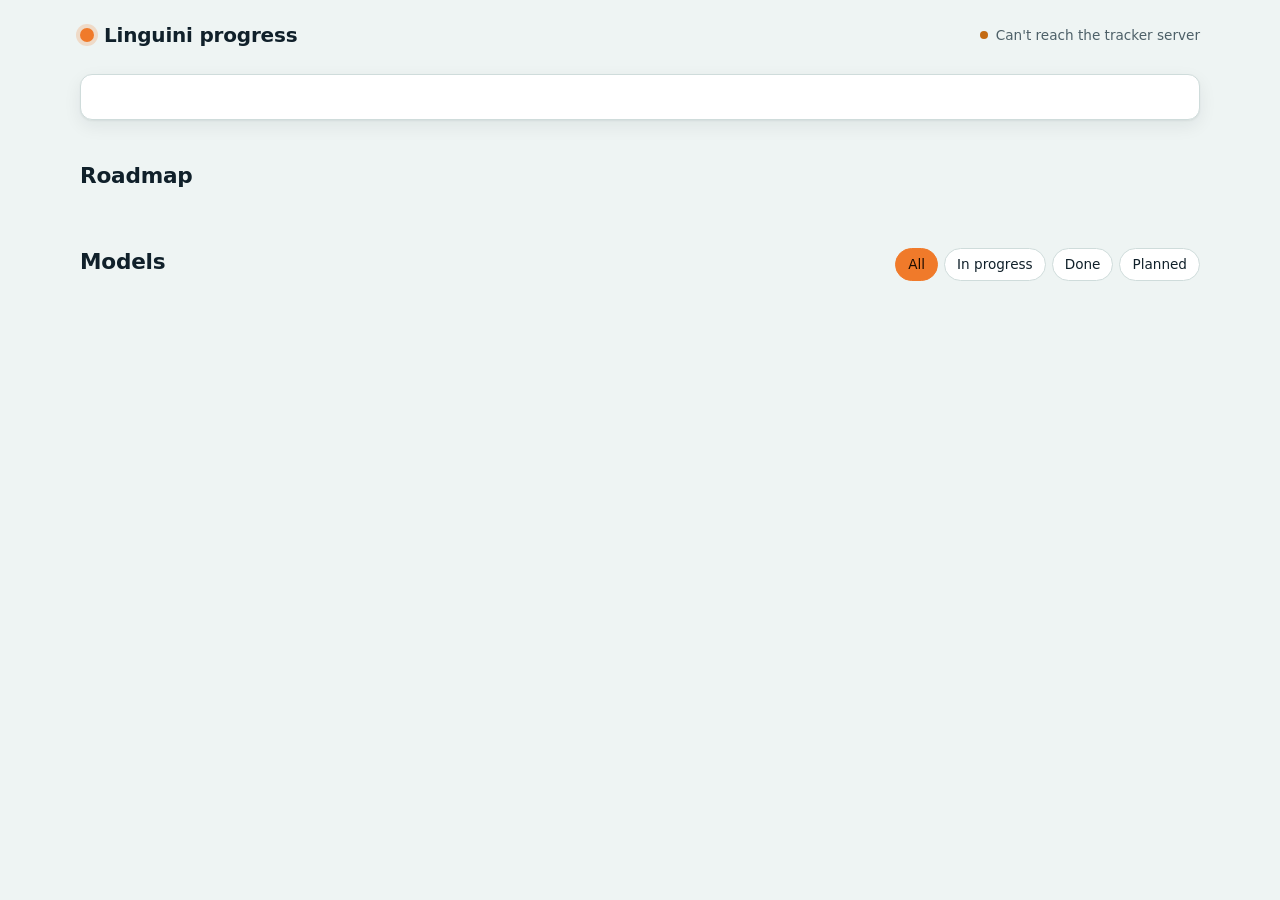
==== tools/tracker/index.html @ 08ff9a6b "Milestone 3a: fish, tank, water, decor, quality presets Art pipeline - Every model is a Blender Pyth" ====
<!doctype html>
<html lang="en">
<head>
  <meta charset="utf-8">
  <meta name="viewport" content="width=device-width, initial-scale=1">
  <title>Linguini Progress</title>
  <meta name="color-scheme" content="light dark">
  <link rel="icon" href="data:image/svg+xml,%3Csvg xmlns='http://www.w3.org/2000/svg' viewBox='0 0 64 64'%3E%3Cellipse cx='28' cy='32' rx='22' ry='15' fill='%23f2711c'/%3E%3Cpath d='M46 32 L62 18 Q58 32 62 46 Z' fill='%23f59a3c'/%3E%3Ccircle cx='16' cy='28' r='4' fill='%23fff'/%3E%3C/svg%3E">
  <link rel="stylesheet" href="style.css">
</head>
<body>
  <header class="top">
    <div class="brand">
      <span class="dot" aria-hidden="true"></span>
      <h1>Linguini progress</h1>
    </div>
    <p class="live" id="live" aria-live="polite">Connecting…</p>
  </header>

  <main>
    <section class="now" id="now" aria-label="Current milestone"></section>

    <section aria-labelledby="roadmap-h">
      <h2 id="roadmap-h">Roadmap</h2>
      <ol class="roadmap" id="roadmap"></ol>
    </section>

    <section aria-labelledby="models-h">
      <div class="section-head">
        <h2 id="models-h">Models</h2>
        <div class="filters" role="group" aria-label="Filter models">
          <button type="button" data-filter="all" aria-pressed="true">All</button>
          <button type="button" data-filter="in-progress" aria-pressed="false">In progress</button>
          <button type="button" data-filter="done" aria-pressed="false">Done</button>
          <button type="button" data-filter="planned" aria-pressed="false">Planned</button>
        </div>
      </div>
      <div id="models"></div>
    </section>
  </main>

  <dialog id="viewer">
    <form method="dialog"><button class="close" aria-label="Close">×</button></form>
    <img id="viewer-img" alt="">
    <p id="viewer-caption"></p>
  </dialog>

  <script src="app.js"></script>
</body>
</html>
---- tools/tracker/style.css ----
/* Linguini progress tracker. Same water-and-goldfish palette as the landing page. */

:root {
  --bg: #eef4f3;
  --surface: #ffffff;
  --ink: #10202a;
  --muted: #4d6068;
  --line: #cfdcdb;
  --accent: #f07a2a;
  --accent-text: #b8520d;
  --water: #2a8a93;
  --done: #2e8a4a;
  --progress: #c46a12;
  --planned: #6a7a82;
  --thumb-bg: #dfe9e8;
  --shadow: 0 1px 2px rgb(16 32 42 / 0.06), 0 6px 18px rgb(16 32 42 / 0.07);
  --radius: 12px;
  --font: system-ui, -apple-system, "Segoe UI", Roboto, "Helvetica Neue", Arial, sans-serif;
  color-scheme: light;
}

@media (prefers-color-scheme: dark) {
  :root:not([data-theme="light"]) {
    --bg: #09141a;
    --surface: #10222b;
    --ink: #e6f0f1;
    --muted: #9ab0b6;
    --line: #1f3943;
    --accent: #ff8a3d;
    --accent-text: #ffa061;
    --water: #5cc3cc;
    --done: #5fd07f;
    --progress: #ffb057;
    --planned: #8ea1a8;
    --thumb-bg: #0c1a21;
    --shadow: 0 1px 2px rgb(0 0 0 / 0.3), 0 8px 24px rgb(0 0 0 / 0.3);
    color-scheme: dark;
  }
}

:root[data-theme="dark"] {
  --bg: #09141a; --surface: #10222b; --ink: #e6f0f1; --muted: #9ab0b6; --line: #1f3943;
  --accent: #ff8a3d; --accent-text: #ffa061; --water: #5cc3cc; --done: #5fd07f;
  --progress: #ffb057; --planned: #8ea1a8; --thumb-bg: #0c1a21;
  --shadow: 0 1px 2px rgb(0 0 0 / 0.3), 0 8px 24px rgb(0 0 0 / 0.3);
  color-scheme: dark;
}

*, *::before, *::after { box-sizing: border-box; }

body {
  margin: 0;
  background: var(--bg);
  color: var(--ink);
  font-family: var(--font);
  font-size: 16px;
  line-height: 1.5;
}

.top, main { width: min(1120px, 100% - 32px); margin-inline: auto; }

.top {
  display: flex;
  align-items: center;
  justify-content: space-between;
  gap: 12px;
  flex-wrap: wrap;
  padding-block: 20px 8px;
}
.brand { display: flex; align-items: center; gap: 10px; }
.brand h1 { margin: 0; font-size: 1.25rem; letter-spacing: -0.01em; }
.dot { width: 14px; height: 14px; border-radius: 50%; background: var(--accent); box-shadow: 0 0 0 4px color-mix(in srgb, var(--accent) 22%, transparent); }

.live { margin: 0; font-size: 0.85rem; color: var(--muted); display: flex; align-items: center; gap: 8px; }
.live::before { content: ""; width: 8px; height: 8px; border-radius: 50%; background: var(--done); }
.live.stale::before { background: var(--progress); }

h2 { font-size: 1.35rem; margin: 40px 0 14px; letter-spacing: -0.01em; }

/* Current milestone */
.now {
  margin-top: 16px;
  padding: 22px 24px;
  background: var(--surface);
  border: 1px solid var(--line);
  border-radius: var(--radius);
  box-shadow: var(--shadow);
}
.now h2 { margin: 2px 0 6px; font-size: 1.6rem; }
.eyebrow { margin: 0; color: var(--water); font-size: 0.78rem; font-weight: 650; letter-spacing: 0.1em; text-transform: uppercase; }
.summary { color: var(--muted); margin: 0 0 12px; }
.count { margin: 6px 0 0; font-size: 0.85rem; color: var(--muted); }
.current { margin: 12px 0 0; padding-left: 20px; }
.current li::marker { color: var(--progress); }

.progress { height: 8px; border-radius: 99px; background: var(--line); overflow: hidden; }
.progress span { display: block; height: 100%; background: var(--accent); border-radius: 99px; transition: width 400ms ease; }

/* Roadmap */
.roadmap { list-style: none; padding: 0; margin: 0; display: grid; gap: 10px; }
.milestone details {
  background: var(--surface);
  border: 1px solid var(--line);
  border-radius: var(--radius);
  padding: 4px 18px;
}
.milestone.in-progress details { border-color: color-mix(in srgb, var(--progress) 60%, var(--line)); }
.milestone summary {
  display: flex;
  align-items: center;
  gap: 12px;
  padding: 12px 0;
  cursor: pointer;
  list-style: none;
  flex-wrap: wrap;
}
.milestone summary::-webkit-details-marker { display: none; }
.milestone summary::after { content: "▸"; margin-left: auto; color: var(--muted); transition: transform 150ms; }
.milestone details[open] summary::after { transform: rotate(90deg); }
.mid {
  display: inline-grid; place-items: center;
  min-width: 34px; height: 26px; padding: 0 6px;
  border-radius: 8px;
  background: color-mix(in srgb, var(--water) 16%, transparent);
  color: var(--water);
  font-weight: 700; font-size: 0.85rem;
}
.mtitle { font-weight: 650; }
.mcount { font-size: 0.8rem; color: var(--muted); }
.milestone .progress { margin-bottom: 12px; }
.items { list-style: none; padding: 0; margin: 0 0 14px; display: grid; gap: 6px; }
.items li { display: flex; gap: 10px; align-items: baseline; }
.tick { flex: none; width: 14px; height: 14px; border-radius: 4px; border: 2px solid var(--planned); transform: translateY(2px); }
.items .done .tick { background: var(--done); border-color: var(--done); }
.items .in-progress .tick { border-color: var(--progress); background: color-mix(in srgb, var(--progress) 35%, transparent); }
.items .done > span:nth-child(2) { color: var(--muted); }

.badge {
  display: inline-block;
  padding: 1px 9px;
  border-radius: 99px;
  font-size: 0.75rem;
  font-weight: 650;
  white-space: nowrap;
}
.badge.done { background: color-mix(in srgb, var(--done) 18%, transparent); color: var(--done); }
.badge.in-progress { background: color-mix(in srgb, var(--progress) 20%, transparent); color: var(--progress); }
.badge.planned { background: color-mix(in srgb, var(--planned) 18%, transparent); color: var(--planned); }

/* Models */
.section-head { display: flex; align-items: baseline; justify-content: space-between; gap: 12px; flex-wrap: wrap; }
.filters { display: flex; gap: 6px; flex-wrap: wrap; }
.filters button {
  font: inherit; font-size: 0.85rem;
  padding: 5px 12px;
  border-radius: 99px;
  border: 1px solid var(--line);
  background: var(--surface);
  color: var(--ink);
  cursor: pointer;
}
.filters button[aria-pressed="true"] { background: var(--accent); border-color: var(--accent); color: #1c0c00; }
.group { font-size: 1rem; color: var(--muted); margin: 22px 0 10px; font-weight: 600; }
.grid { display: grid; grid-template-columns: repeat(auto-fill, minmax(210px, 1fr)); gap: 14px; }
.model {
  background: var(--surface);
  border: 1px solid var(--line);
  border-radius: var(--radius);
  overflow: hidden;
  box-shadow: var(--shadow);
}
.thumb {
  display: block; width: 100%;
  aspect-ratio: 1;
  padding: 0; border: 0;
  background: var(--thumb-bg);
  cursor: zoom-in;
}
.thumb img { width: 100%; height: 100%; object-fit: cover; display: block; }
.thumb.placeholder { display: grid; place-items: center; cursor: default; color: var(--muted); font-size: 0.85rem; }
.model .meta { display: flex; align-items: center; justify-content: space-between; gap: 8px; padding: 10px 12px 0; }
.model h4 { margin: 0; font-size: 0.95rem; }
.note { margin: 4px 12px 0; font-size: 0.82rem; color: var(--muted); }
.updated { margin: 4px 12px 12px; font-size: 0.78rem; color: var(--muted); min-height: 1em; }
.empty, .error { color: var(--muted); }
.error { color: var(--accent-text); }

dialog {
  border: 0; padding: 0;
  border-radius: var(--radius);
  background: var(--surface); color: var(--ink);
  max-width: min(92vw, 1000px);
}
dialog::backdrop { background: rgb(0 0 0 / 0.6); }
dialog img { display: block; max-width: 100%; max-height: 80vh; }
dialog p { margin: 10px 14px 14px; color: var(--muted); }
dialog .close {
  position: absolute; top: 8px; right: 8px;
  width: 36px; height: 36px; border-radius: 50%;
  border: 0; font-size: 1.4rem; cursor: pointer;
  background: rgb(0 0 0 / 0.45); color: #fff;
}

.sr { position: absolute; width: 1px; height: 1px; overflow: hidden; clip: rect(0 0 0 0); }

:focus-visible { outline: 3px solid var(--accent); outline-offset: 2px; }

main { padding-bottom: 60px; }
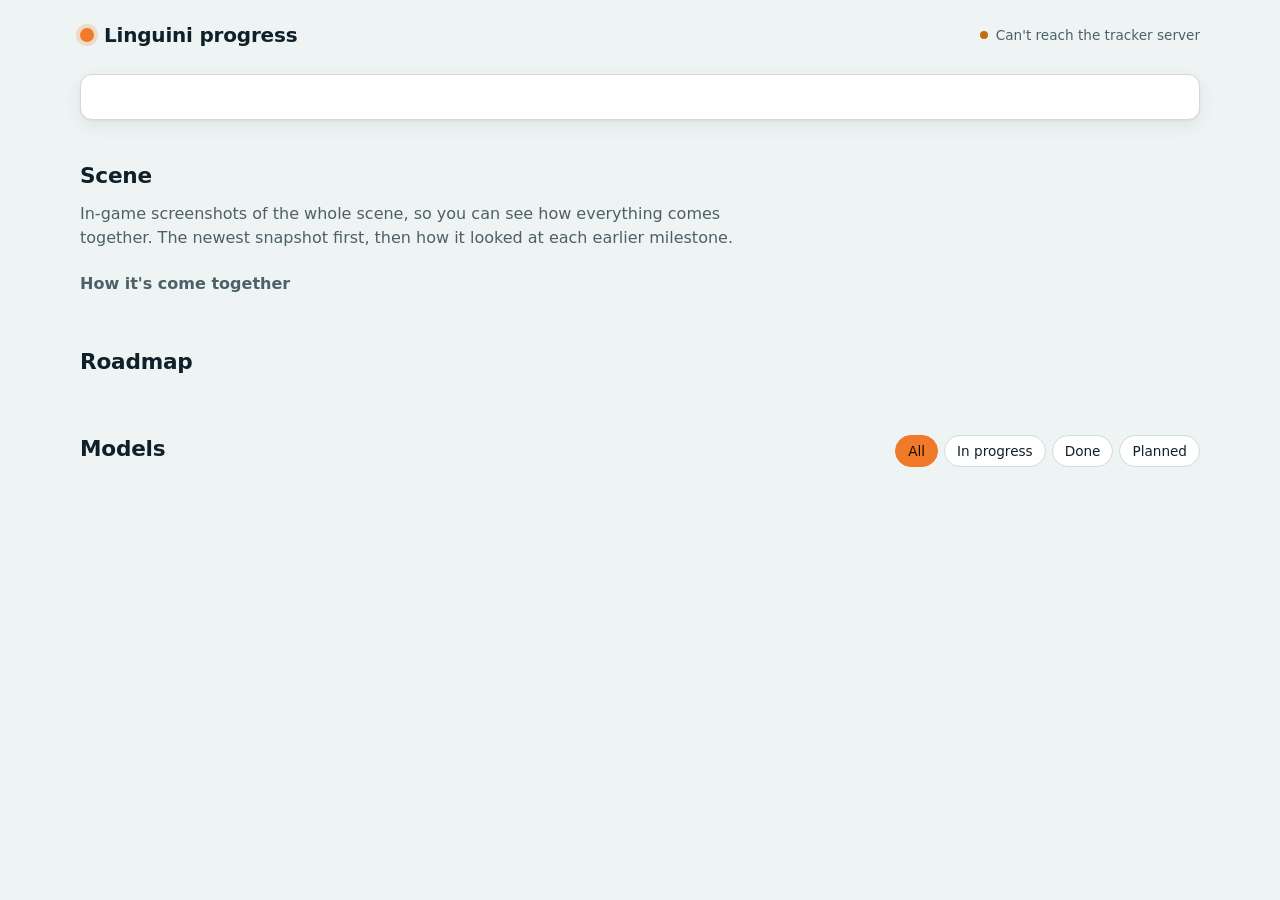
==== commit c0629265: "Tracker: in-game scene snapshots and a timeline The tracker showed models on their own; now it also " ====
--- a/tools/tracker/index.html
+++ b/tools/tracker/index.html
@@ -19,6 +19,14 @@
 
   <main>
     <section class="now" id="now" aria-label="Current milestone"></section>
+
+    <section aria-labelledby="scene-h">
+      <h2 id="scene-h">Scene</h2>
+      <p class="lede">In-game screenshots of the whole scene, so you can see how everything comes together. The newest snapshot first, then how it looked at each earlier milestone.</p>
+      <div id="latest"></div>
+      <h3 class="group">How it's come together</h3>
+      <ol class="timeline" id="timeline"></ol>
+    </section>
 
     <section aria-labelledby="roadmap-h">
       <h2 id="roadmap-h">Roadmap</h2>
@@ -42,7 +50,11 @@
   <dialog id="viewer">
     <form method="dialog"><button class="close" aria-label="Close">×</button></form>
     <img id="viewer-img" alt="">
-    <p id="viewer-caption"></p>
+    <div class="viewer-bar">
+      <button type="button" id="viewer-prev" aria-label="Previous image">‹</button>
+      <p id="viewer-caption"></p>
+      <button type="button" id="viewer-next" aria-label="Next image">›</button>
+    </div>
   </dialog>
 
   <script src="app.js"></script>
--- a/tools/tracker/style.css
+++ b/tools/tracker/style.css
@@ -185,11 +185,46 @@
 .empty, .error { color: var(--muted); }
 .error { color: var(--accent-text); }
 
+/* Scene snapshots */
+.lede { color: var(--muted); margin: -4px 0 14px; max-width: 70ch; }
+.snapmeta { margin: 0 0 10px; color: var(--muted); font-size: 0.9rem; }
+.snapmeta strong { color: var(--ink); font-weight: 650; }
+.snapmeta code {
+  margin-left: 8px; padding: 1px 6px; border-radius: 6px;
+  background: var(--thumb-bg); font-size: 0.8rem;
+}
+.scene-hero { display: grid; grid-template-columns: repeat(4, minmax(0, 1fr)); gap: 12px; align-items: start; }
+.scene-hero .hero { grid-column: span 2; grid-row: span 2; }
+.scene-hero figure, .strip figure { margin: 0; }
+.scene-hero .thumb, .strip .thumb { aspect-ratio: 16 / 9; border-radius: 10px; overflow: hidden; box-shadow: var(--shadow); }
+.scene-hero figcaption, .strip figcaption { font-size: 0.8rem; color: var(--muted); margin-top: 4px; line-height: 1.3; }
+.hero figcaption { font-size: 0.9rem; }
+.timeline { list-style: none; padding: 0; margin: 0; display: grid; grid-template-columns: minmax(0, 1fr); gap: 14px; }
+.snap {
+  min-width: 0;
+  background: var(--surface); border: 1px solid var(--line); border-radius: var(--radius);
+  padding: 12px 14px; box-shadow: var(--shadow);
+}
+.strip {
+  display: grid; grid-auto-flow: column; grid-auto-columns: minmax(180px, 220px);
+  gap: 10px; overflow-x: auto; padding-bottom: 6px;
+}
+.strip.small { grid-auto-columns: minmax(140px, 170px); margin-bottom: 12px; }
+@media (max-width: 720px) {
+  .scene-hero { grid-template-columns: repeat(2, minmax(0, 1fr)); }
+}
+
 dialog {
   border: 0; padding: 0;
   border-radius: var(--radius);
   background: var(--surface); color: var(--ink);
-  max-width: min(92vw, 1000px);
+  max-width: min(94vw, 1300px);
+}
+.viewer-bar { display: flex; align-items: center; gap: 8px; padding: 0 10px; }
+.viewer-bar p { flex: 1; }
+.viewer-bar button {
+  width: 36px; height: 36px; border-radius: 50%; border: 1px solid var(--line);
+  background: var(--surface); color: var(--ink); font-size: 1.3rem; cursor: pointer;
 }
 dialog::backdrop { background: rgb(0 0 0 / 0.6); }
 dialog img { display: block; max-width: 100%; max-height: 80vh; }
